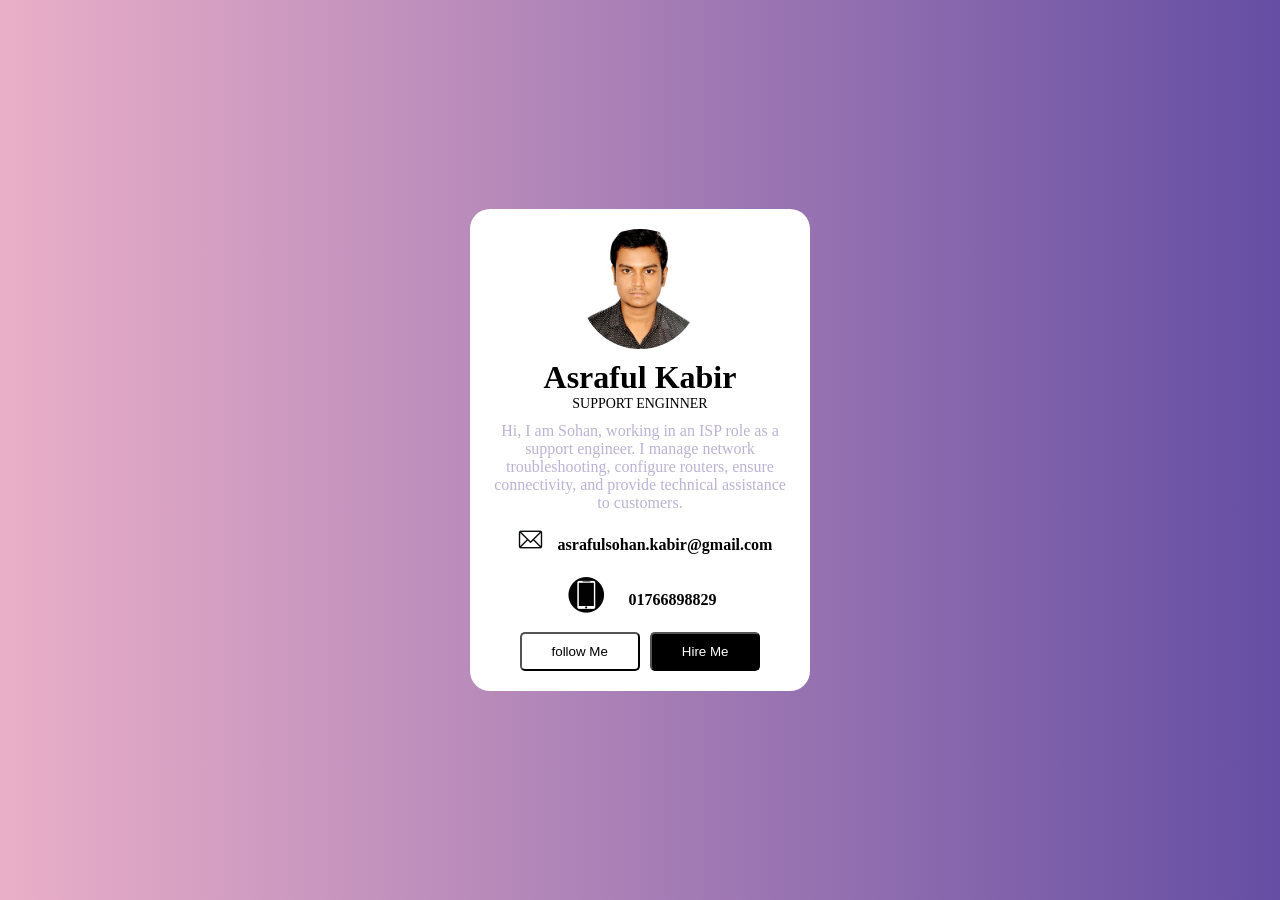
==== profile_card.html @ ebc0be1e "added" ====
<!DOCTYPE html>
<html lang="en">

<head>
    <meta charset="UTF-8">
    <meta name="viewport" content="width=device-width, initial-scale=1.0">
    <title>Assignment One</title>
    <link rel="stylesheet" href="./CSS/style.css">

</head>

<body>
    <div class="container">
        <div class="card">

            <img src="./CSS/20201231_211659.jpg" alt="" srcset="">
            <h1>Asraful Kabir</h1>
            <h3>SUPPORT ENGINNER</h3>
            <p>Hi, I am Sohan, working in an ISP role as a support engineer. I manage network troubleshooting, configure
                routers, ensure connectivity, and provide technical assistance to customers.</p>
            <div class="middle">
                <div class="email">
                    <img src="./CSS/email2.jpg" alt="" srcset="">
                    <span>asrafulsohan.kabir@gmail.com</span>
                </div>

                <div class="mobile">
                    <img src="./CSS/mobile.jpg" alt="" srcset="">
                    <span>01766898829</span>
                </div>
            </div>
            <div class="button">
                <button class="followMe">follow Me</button>
                <button class="hireMe">Hire Me</button>
            </div>
        </div>
    </div>

</body>

</html>
---- CSS/style.css ----
* {
    margin: 0;
    padding: 0;
}

.container {
    width: 100vw;
    height: 100vh;
    display: flex;
    justify-content: center;
    align-items: center;
    background: #654ea3;
    background: -webkit-linear-gradient(to right, #eaafc8, #654ea3);
    background: linear-gradient(to right, #eaafc8, #654ea3);

    font-weight: bold;
}

.card {
    width: 300px;
    /* height: 300px; */
    background-color: white;
    border-radius: 20px;

    display: flex;
    flex-direction: column;
    align-items: center;
    /* gap: 30px; */
    padding: 20px;

}

img {
    width: 40%;
    border-radius: 50%;
    margin-bottom: 10px;
}


.card h1 {
    font-weight: bolder;
}

.card h3,
.card p {
    font-weight: 100;
}


.card h3 {
    font-size: 14px;
}

.card p {
    text-align: center;
    font-size: 1rem;
    color: #bcb3d4;
    gap: 10px;
    margin-top: 10px;
}

.middle {
    margin: 5px 0;
    gap: 0;
}

.email {
    display: flex;
    justify-content: center;
    align-items: center;
    gap: 5px;

}

.email img {
    width: 15%;
}

.mobile {
    display: flex;
    justify-content: center;
    align-items: center;
    gap: 20px;

}

.mobile img {
    width: 15%;
}


.button {
    display: flex;
    flex-direction: row;
    gap: 10px;
}

.followMe {
    padding: 10px 30px;
    background-color: white;
    border-radius: 5px;
}

.hireMe {
    padding: 10px 30px;
    background-color: black;
    color: white;
    border-radius: 5px;
}
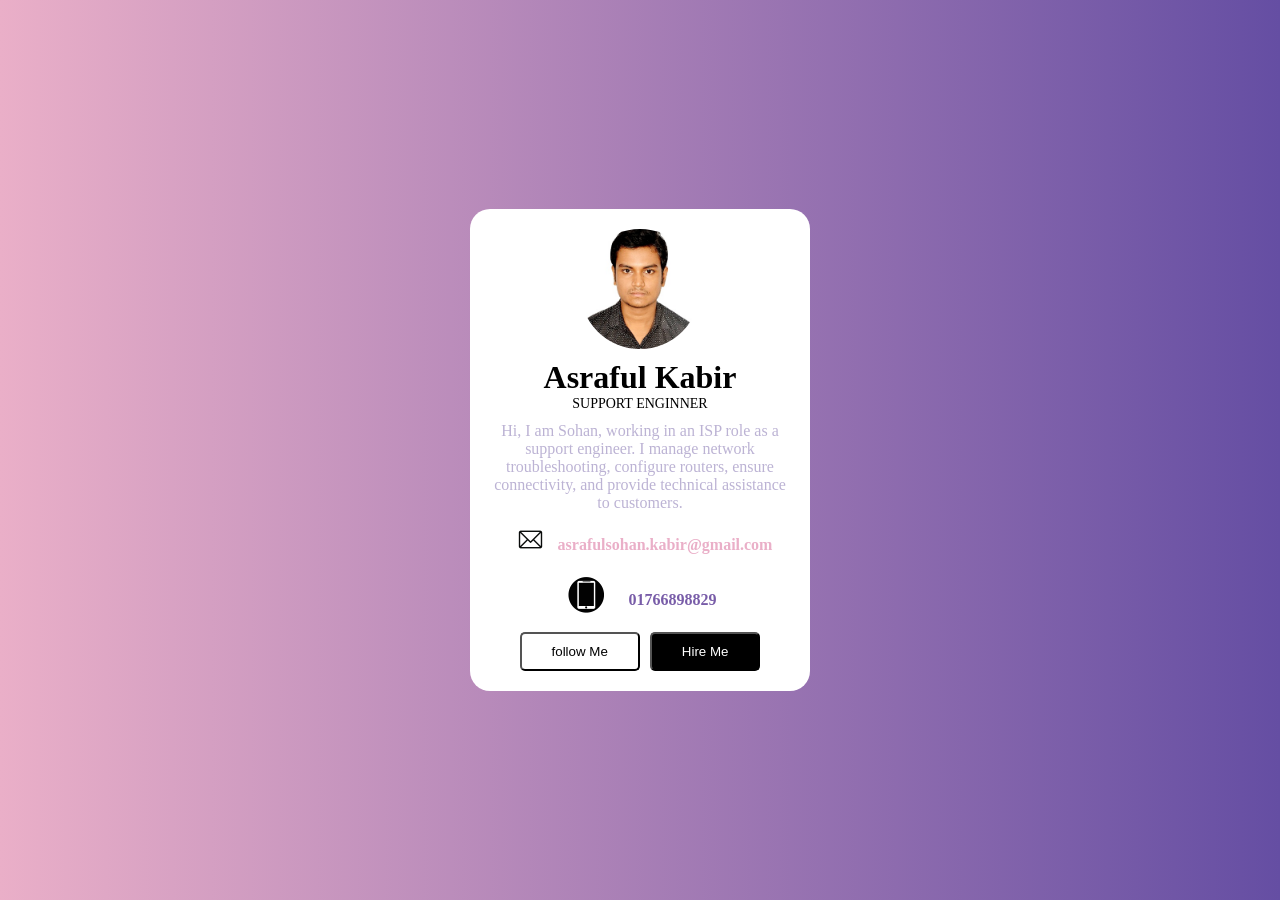
==== commit b7c1b6d3: "last" ====
--- a/profile_card.html
+++ b/profile_card.html
@@ -5,7 +5,7 @@
     <meta charset="UTF-8">
     <meta name="viewport" content="width=device-width, initial-scale=1.0">
     <title>Assignment One</title>
-    <link rel="stylesheet" href="./CSS/style.css">
+    <link rel="stylesheet" href="./style.css">
 
 </head>
 
--- a/style.css
+++ b/style.css
@@ -0,0 +1,116 @@
+* {
+    margin: 0;
+    padding: 0;
+}
+
+.container {
+    width: 100vw;
+    height: 100vh;
+    display: flex;
+    justify-content: center;
+    align-items: center;
+    background: #654ea3;
+    background: -webkit-linear-gradient(to right, #eaafc8, #654ea3);
+    background: linear-gradient(to right, #eaafc8, #654ea3);
+
+    font-weight: bold;
+}
+
+.card {
+    width: 300px;
+    /* height: 300px; */
+    background-color: white;
+    border-radius: 20px;
+
+    display: flex;
+    flex-direction: column;
+    align-items: center;
+    /* gap: 30px; */
+    padding: 20px;
+
+}
+
+img {
+    width: 40%;
+    border-radius: 50%;
+    margin-bottom: 10px;
+}
+
+
+.card h1 {
+    font-weight: bolder;
+}
+
+.card h3,
+.card p {
+    font-weight: 100;
+}
+
+
+.card h3 {
+    font-size: 14px;
+}
+
+.card p {
+    text-align: center;
+    font-size: 1rem;
+    color: #bcb3d4;
+    gap: 10px;
+    margin-top: 10px;
+}
+
+.middle {
+    margin: 5px 0;
+    gap: 0;
+}
+
+.email {
+    display: flex;
+    justify-content: center;
+    align-items: center;
+    gap: 5px;
+
+}
+
+.email img {
+    width: 15%;
+}
+
+.email span {
+    color: #EAAFC8;
+}
+
+.mobile {
+    display: flex;
+    justify-content: center;
+    align-items: center;
+    gap: 20px;
+
+}
+
+.mobile img {
+    width: 15%;
+}
+
+.mobile span {
+    color: #785CA8;
+}
+
+.button {
+    display: flex;
+    flex-direction: row;
+    gap: 10px;
+}
+
+.followMe {
+    padding: 10px 30px;
+    background-color: white;
+    border-radius: 5px;
+}
+
+.hireMe {
+    padding: 10px 30px;
+    background-color: black;
+    color: white;
+    border-radius: 5px;
+}
